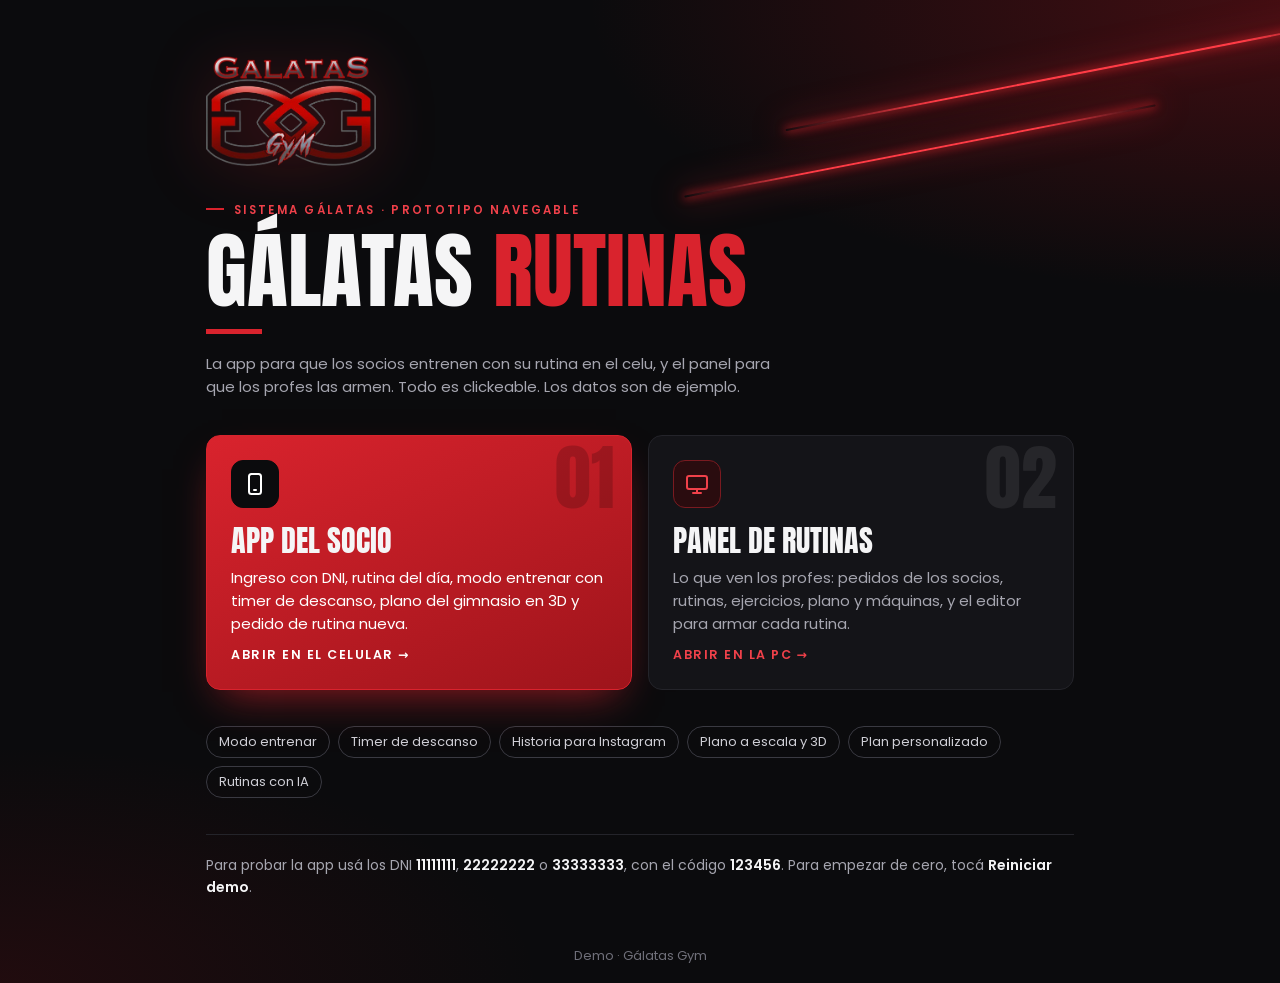
==== index.html @ bc5285ea "Add files via upload" ====
<!doctype html>
<html lang="es">
<head>
<meta charset="utf-8">
<meta name="viewport" content="width=device-width, initial-scale=1, viewport-fit=cover">
<meta name="robots" content="noindex, nofollow">
<meta name="theme-color" content="#0B0B0D">
<title>Gálatas Rutinas · Demo</title>
<link rel="icon" href="assets/logo.png">
<link rel="stylesheet" href="assets/fonts/fonts.css">
<style>
  :root{--bg:#0B0B0D;--card:#141418;--line:#24242A;--txt:#F5F5F6;--mu:#A6A6B0;--red:#D9232D;--red2:#F0414A}
  *{box-sizing:border-box}
  body{margin:0;color:var(--txt);font:400 15px/1.55 'Poppins',system-ui,sans-serif;min-height:100vh;display:flex;flex-direction:column;overflow-x:hidden;
    background:radial-gradient(90% 50% at 100% 0%,rgba(150,18,26,.4),rgba(150,18,26,0) 60%),radial-gradient(70% 40% at 0% 100%,rgba(120,14,20,.2),rgba(120,14,20,0) 60%),var(--bg)}
  /* Tiras LED rojas, como las del gimnasio */
  .leds{position:fixed;inset:0;pointer-events:none;overflow:hidden}
  .led{position:absolute;height:2px;border-radius:2px;background:linear-gradient(90deg,rgba(255,59,69,0),#FF3B45 25%,#FF3B45 75%,rgba(255,59,69,0));box-shadow:0 0 10px 1px rgba(255,40,50,.75),0 0 34px 5px rgba(217,35,45,.3);transform:rotate(-11deg);animation:ledOn 1.3s ease both}
  @keyframes ledOn{0%{opacity:0}18%{opacity:.95}26%{opacity:.2}38%{opacity:1}52%{opacity:.6}64%{opacity:1}100%{opacity:1}}
  main{position:relative;flex:1;width:100%;max-width:900px;margin:0 auto;padding:56px 16px 32px;display:flex;flex-direction:column;gap:36px}
  .logo{width:170px;height:auto;display:block;filter:drop-shadow(0 8px 30px rgba(217,35,45,.35))}
  .eyebrow{font-weight:600;font-size:11.5px;letter-spacing:.2em;text-transform:uppercase;color:var(--red2);margin:0 0 12px}
  .eyebrow::before{content:'';display:inline-block;width:18px;height:2px;background:var(--red);vertical-align:middle;margin:-2px 10px 0 0}
  h1{font:400 clamp(48px,10vw,84px)/.95 'Anton',sans-serif;text-transform:uppercase;margin:0}
  h1 span{color:var(--red)}
  h1::after{content:'';display:block;width:56px;height:5px;background:var(--red);margin-top:18px}
  .lead{color:var(--mu);margin:18px 0 0;max-width:580px}
  .grid{display:grid;grid-template-columns:repeat(auto-fit,minmax(min(100%,280px),1fr));gap:16px}
  .card{position:relative;overflow:hidden;display:flex;flex-direction:column;gap:10px;text-decoration:none;color:inherit;background:var(--card);border:1px solid var(--line);border-radius:14px;padding:24px;min-height:250px;transition:border-color .15s,transform .15s}
  .card:hover,.card:focus-visible{border-color:var(--red);transform:translateY(-3px)}
  .card:focus-visible{outline:2px solid var(--red2);outline-offset:3px}
  .card.red{background:linear-gradient(155deg,#D9232D 0%,#9E141B 100%);border-color:var(--red);box-shadow:0 18px 40px -16px rgba(217,35,45,.7)}
  .card.red p,.card.red .go{color:#fff}
  .num{position:absolute;right:16px;top:6px;font:400 72px/1 'Anton',sans-serif;color:rgba(255,255,255,.08)}
  .card.red .num{color:rgba(0,0,0,.18)}
  .ico{width:48px;height:48px;border-radius:12px;background:#2A0C0F;border:1px solid #7A1A20;color:var(--red2);display:flex;align-items:center;justify-content:center}
  .card.red .ico{background:#0B0B0D;border-color:#0B0B0D;color:#fff}
  .card h2{font:400 30px/1 'Anton',sans-serif;text-transform:uppercase;margin:8px 0 0}
  .card p{margin:0;color:var(--mu)}
  .go{margin-top:auto;font-weight:600;font-size:12.5px;letter-spacing:.12em;text-transform:uppercase;color:var(--red2)}
  .feats{display:flex;flex-wrap:wrap;gap:8px;margin:0;padding:0;list-style:none}
  .feats li{border:1px solid #3A3A42;border-radius:999px;padding:5px 12px;font-size:13px;color:#CFCFD6}
  .tip{font-size:14px;color:var(--mu);border-top:1px solid var(--line);padding-top:20px;margin:0}
  .tip b{color:var(--txt);font-weight:600}
  footer{position:relative;text-align:center;color:#6F6F79;font-size:13px;padding:16px}
  @media (prefers-reduced-motion: reduce){.led{animation:none}.card{transition:none}}
</style>
</head>
<body>
<div class="leds" aria-hidden="true">
  <div class="led" style="width:620px;right:-120px;top:70px;animation-delay:.1s"></div>
  <div class="led" style="width:480px;right:120px;top:150px;animation-delay:.45s;opacity:.7"></div>
</div>
<main>
  <img class="logo" src="assets/logo.png" alt="Gálatas Gym">
  <div>
    <p class="eyebrow">Sistema Gálatas · prototipo navegable</p>
    <h1>Gálatas <span>Rutinas</span></h1>
    <p class="lead">La app para que los socios entrenen con su rutina en el celu, y el panel para que los profes las armen. Todo es clickeable. Los datos son de ejemplo.</p>
  </div>

  <div class="grid">
    <a class="card red" href="socio.html">
      <span class="num" aria-hidden="true">01</span>
      <span class="ico"><svg width="24" height="24" viewBox="0 0 24 24" fill="none" stroke="currentColor" stroke-width="2" stroke-linecap="round" stroke-linejoin="round" aria-hidden="true"><rect x="6" y="2" width="12" height="20" rx="2.5"></rect><path d="M11 18h2"></path></svg></span>
      <h2>App del socio</h2>
      <p>Ingreso con DNI, rutina del día, modo entrenar con timer de descanso, plano del gimnasio en 3D y pedido de rutina nueva.</p>
      <span class="go">Abrir en el celular →</span>
    </a>
    <a class="card" href="panel.html">
      <span class="num" aria-hidden="true">02</span>
      <span class="ico"><svg width="24" height="24" viewBox="0 0 24 24" fill="none" stroke="currentColor" stroke-width="2" stroke-linecap="round" stroke-linejoin="round" aria-hidden="true"><rect x="2" y="4" width="20" height="13" rx="2"></rect><path d="M8 21h8M12 17v4"></path></svg></span>
      <h2>Panel de rutinas</h2>
      <p>Lo que ven los profes: pedidos de los socios, rutinas, ejercicios, plano y máquinas, y el editor para armar cada rutina.</p>
      <span class="go">Abrir en la PC →</span>
    </a>
  </div>

  <ul class="feats" aria-label="Qué se puede probar">
    <li>Modo entrenar</li><li>Timer de descanso</li><li>Historia para Instagram</li><li>Plano a escala y 3D</li><li>Plan personalizado</li><li>Rutinas con IA</li>
  </ul>

  <p class="tip">Para probar la app usá los DNI <b>11111111</b>, <b>22222222</b> o <b>33333333</b>, con el código <b>123456</b>. Para empezar de cero, tocá <b>Reiniciar demo</b>.</p>
</main>
<footer>Demo · Gálatas Gym</footer>
</body>
</html>
---- assets/fonts/fonts.css ----
/* Fuentes incluidas en el sitio (licencia SIL OFL 1.1, ver OFL-LICENSE.txt).
   Así no dependemos de Google Fonts: se ven bien aunque la red ande lenta. */
@font-face{font-family:'Anton';font-style:normal;font-weight:400;font-display:swap;src:url(anton-latin-400-normal.woff2) format('woff2')}
@font-face{font-family:'Poppins';font-style:normal;font-weight:400;font-display:swap;src:url(poppins-latin-400-normal.woff2) format('woff2')}
@font-face{font-family:'Poppins';font-style:normal;font-weight:500;font-display:swap;src:url(poppins-latin-500-normal.woff2) format('woff2')}
@font-face{font-family:'Poppins';font-style:normal;font-weight:600;font-display:swap;src:url(poppins-latin-600-normal.woff2) format('woff2')}
@font-face{font-family:'Poppins';font-style:normal;font-weight:700;font-display:swap;src:url(poppins-latin-700-normal.woff2) format('woff2')}
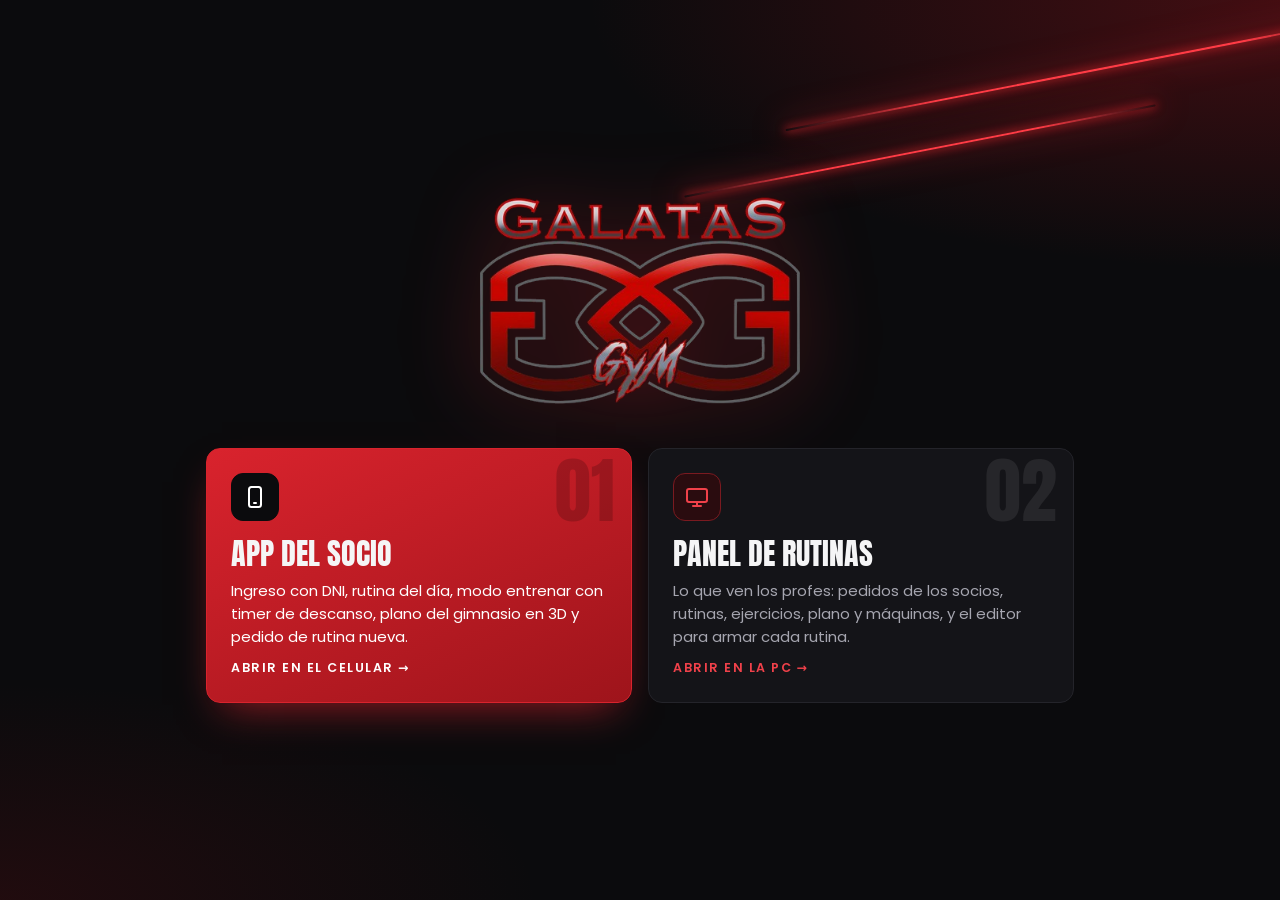
==== commit 4aebce65: "Home: solo logo grande centrado y las dos tarjetas Saca el título, la bajada, las etiquetas de featu" ====
--- a/index.html
+++ b/index.html
@@ -11,21 +11,17 @@
 <style>
   :root{--bg:#0B0B0D;--card:#141418;--line:#24242A;--txt:#F5F5F6;--mu:#A6A6B0;--red:#D9232D;--red2:#F0414A}
   *{box-sizing:border-box}
-  body{margin:0;color:var(--txt);font:400 15px/1.55 'Poppins',system-ui,sans-serif;min-height:100vh;display:flex;flex-direction:column;overflow-x:hidden;
+  body{margin:0;color:var(--txt);font:400 15px/1.55 'Poppins',system-ui,sans-serif;min-height:100vh;min-height:100dvh;display:flex;flex-direction:column;overflow-x:hidden;
     background:radial-gradient(90% 50% at 100% 0%,rgba(150,18,26,.4),rgba(150,18,26,0) 60%),radial-gradient(70% 40% at 0% 100%,rgba(120,14,20,.2),rgba(120,14,20,0) 60%),var(--bg)}
   /* Tiras LED rojas, como las del gimnasio */
   .leds{position:fixed;inset:0;pointer-events:none;overflow:hidden}
   .led{position:absolute;height:2px;border-radius:2px;background:linear-gradient(90deg,rgba(255,59,69,0),#FF3B45 25%,#FF3B45 75%,rgba(255,59,69,0));box-shadow:0 0 10px 1px rgba(255,40,50,.75),0 0 34px 5px rgba(217,35,45,.3);transform:rotate(-11deg);animation:ledOn 1.3s ease both}
   @keyframes ledOn{0%{opacity:0}18%{opacity:.95}26%{opacity:.2}38%{opacity:1}52%{opacity:.6}64%{opacity:1}100%{opacity:1}}
-  main{position:relative;flex:1;width:100%;max-width:900px;margin:0 auto;padding:56px 16px 32px;display:flex;flex-direction:column;gap:36px}
-  .logo{width:170px;height:auto;display:block;filter:drop-shadow(0 8px 30px rgba(217,35,45,.35))}
-  .eyebrow{font-weight:600;font-size:11.5px;letter-spacing:.2em;text-transform:uppercase;color:var(--red2);margin:0 0 12px}
-  .eyebrow::before{content:'';display:inline-block;width:18px;height:2px;background:var(--red);vertical-align:middle;margin:-2px 10px 0 0}
-  h1{font:400 clamp(48px,10vw,84px)/.95 'Anton',sans-serif;text-transform:uppercase;margin:0}
-  h1 span{color:var(--red)}
-  h1::after{content:'';display:block;width:56px;height:5px;background:var(--red);margin-top:18px}
-  .lead{color:var(--mu);margin:18px 0 0;max-width:580px}
-  .grid{display:grid;grid-template-columns:repeat(auto-fit,minmax(min(100%,280px),1fr));gap:16px}
+  /* main ocupa toda la altura y centra logo + tarjetas en vertical y horizontal */
+  main{position:relative;flex:1;width:100%;max-width:900px;margin:0 auto;padding:48px 16px;display:flex;flex-direction:column;align-items:center;justify-content:center;gap:44px}
+  /* Logo grande: crece con el ancho de pantalla, entre 200px y 320px */
+  .logo{width:clamp(200px,40vw,320px);height:auto;display:block;filter:drop-shadow(0 10px 40px rgba(217,35,45,.4))}
+  .grid{width:100%;display:grid;grid-template-columns:repeat(auto-fit,minmax(min(100%,280px),1fr));gap:16px}
   .card{position:relative;overflow:hidden;display:flex;flex-direction:column;gap:10px;text-decoration:none;color:inherit;background:var(--card);border:1px solid var(--line);border-radius:14px;padding:24px;min-height:250px;transition:border-color .15s,transform .15s}
   .card:hover,.card:focus-visible{border-color:var(--red);transform:translateY(-3px)}
   .card:focus-visible{outline:2px solid var(--red2);outline-offset:3px}
@@ -38,11 +34,6 @@
   .card h2{font:400 30px/1 'Anton',sans-serif;text-transform:uppercase;margin:8px 0 0}
   .card p{margin:0;color:var(--mu)}
   .go{margin-top:auto;font-weight:600;font-size:12.5px;letter-spacing:.12em;text-transform:uppercase;color:var(--red2)}
-  .feats{display:flex;flex-wrap:wrap;gap:8px;margin:0;padding:0;list-style:none}
-  .feats li{border:1px solid #3A3A42;border-radius:999px;padding:5px 12px;font-size:13px;color:#CFCFD6}
-  .tip{font-size:14px;color:var(--mu);border-top:1px solid var(--line);padding-top:20px;margin:0}
-  .tip b{color:var(--txt);font-weight:600}
-  footer{position:relative;text-align:center;color:#6F6F79;font-size:13px;padding:16px}
   @media (prefers-reduced-motion: reduce){.led{animation:none}.card{transition:none}}
 </style>
 </head>
@@ -52,12 +43,7 @@
   <div class="led" style="width:480px;right:120px;top:150px;animation-delay:.45s;opacity:.7"></div>
 </div>
 <main>
-  <img class="logo" src="assets/logo.png" alt="Gálatas Gym">
-  <div>
-    <p class="eyebrow">Sistema Gálatas · prototipo navegable</p>
-    <h1>Gálatas <span>Rutinas</span></h1>
-    <p class="lead">La app para que los socios entrenen con su rutina en el celu, y el panel para que los profes las armen. Todo es clickeable. Los datos son de ejemplo.</p>
-  </div>
+  <h1 style="margin:0"><img class="logo" src="assets/logo.png" alt="Gálatas Gym"></h1>
 
   <div class="grid">
     <a class="card red" href="socio.html">
@@ -75,13 +61,6 @@
       <span class="go">Abrir en la PC →</span>
     </a>
   </div>
-
-  <ul class="feats" aria-label="Qué se puede probar">
-    <li>Modo entrenar</li><li>Timer de descanso</li><li>Historia para Instagram</li><li>Plano a escala y 3D</li><li>Plan personalizado</li><li>Rutinas con IA</li>
-  </ul>
-
-  <p class="tip">Para probar la app usá los DNI <b>11111111</b>, <b>22222222</b> o <b>33333333</b>, con el código <b>123456</b>. Para empezar de cero, tocá <b>Reiniciar demo</b>.</p>
 </main>
-<footer>Demo · Gálatas Gym</footer>
 </body>
 </html>
